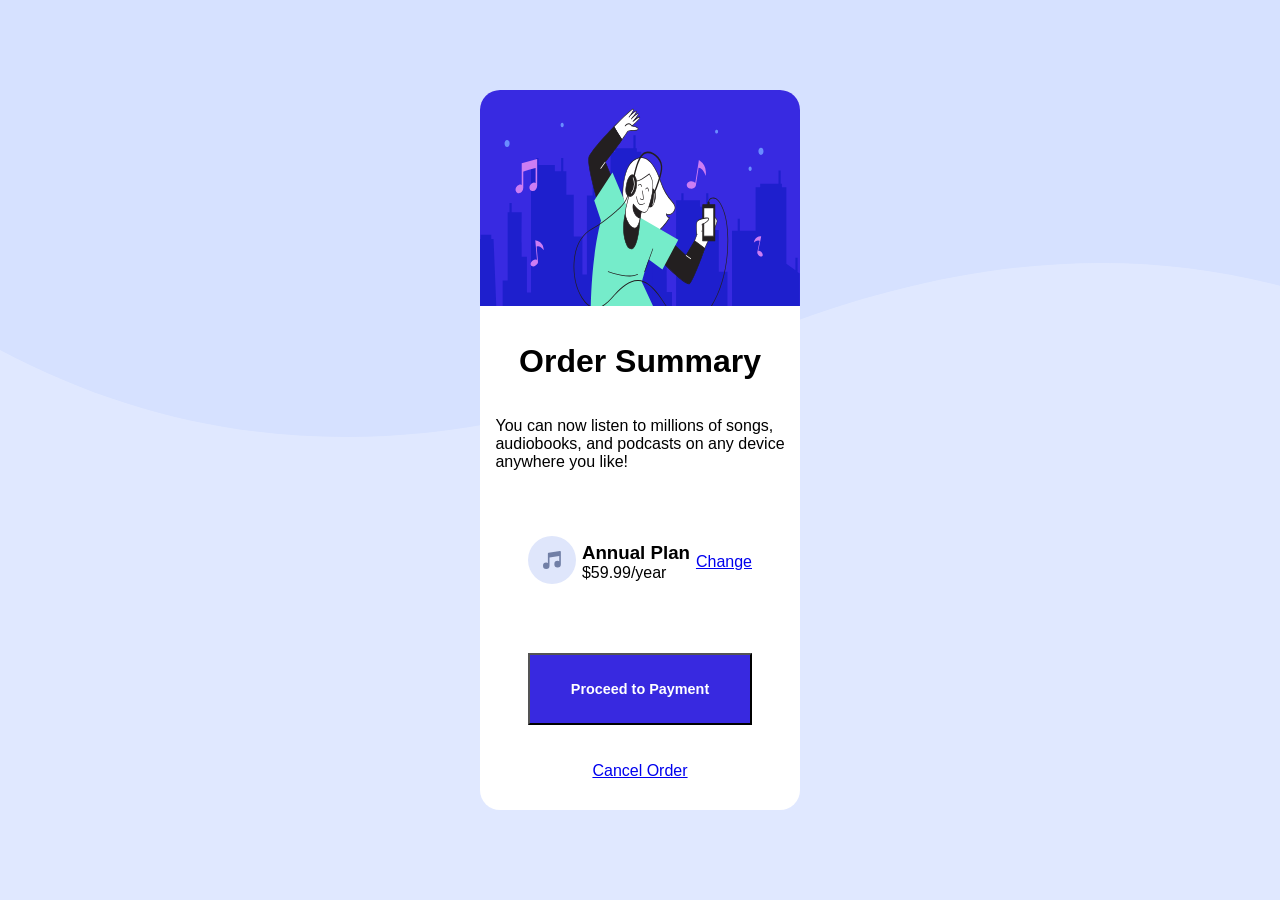
==== Desafio2/index.html @ 7039e978 "inicio do desafio 2" ====
<!DOCTYPE html>
<html lang="en">
<head>
    <meta charset="UTF-8">
    <meta name="viewport" content="width=device-width, initial-scale=1.0">
    <link rel="icon" href="img/icon.png" type="image/x-icon">
    <link rel="stylesheet" href="styles.css">
    <title>Desafio 2</title>
</head>
<body>
    <div class="container">
        <img class="ilustracao" src="img/ilustracao.svg" alt="ilustracao">
        <h1>Order Summary</h1>
        <p>You can now listen to millions of songs, <br>
        audiobooks, and podcasts on any device <br>
        anywhere you like!</p>
        <div class="plano">
            <span>
                <img src="img/icon-music.svg" alt="icone_musica">
            </span>
            <span>
                <h3>Annual Plan</h3>
                <p>$59.99/year</p>
            </span>
            <span>
                <a href="#">Change</a>
            </span>
        </div>
        <button class="botao1">Proceed to Payment</button>
        <a class="botao2" href="#">Cancel Order</a>
    </div>




</body>
</html>
---- Desafio2/styles.css ----
* {
    margin: 0;
    padding: 0;
    font-family: 'Red Hat Display', sans-serif;
}

body {
    background-image: url('img/background.svg');
    background-repeat: no-repeat;
    background-color: hsl(225, 100%, 94%);
    display: flex;
    justify-content: center;
    align-items: center;
    height: 100vh;
}

.container {
    width: 25%;
    height: 80%;
    background-color: white;
    border-radius: 20px;
    display: flex;
    flex-direction: column;
    justify-content: space-between;
    align-items: center;
}

.ilustracao {
    width: 100%;
    height: 30%;
    border-top-left-radius: 20px;
    border-top-right-radius: 20px;
}

.plano{
    width:70%;
    height: 15%;
    display: flex;
    justify-content: space-between;
    align-items: center;
}

.botao1 {
    width: 70%;
    height: 10%;
    font-size: 0.9rem;
    font-weight: bolder;
    color: white;
    background-color: hsl(245, 75%, 52%);
}

.botao2 {
    padding-bottom: 30px;
}
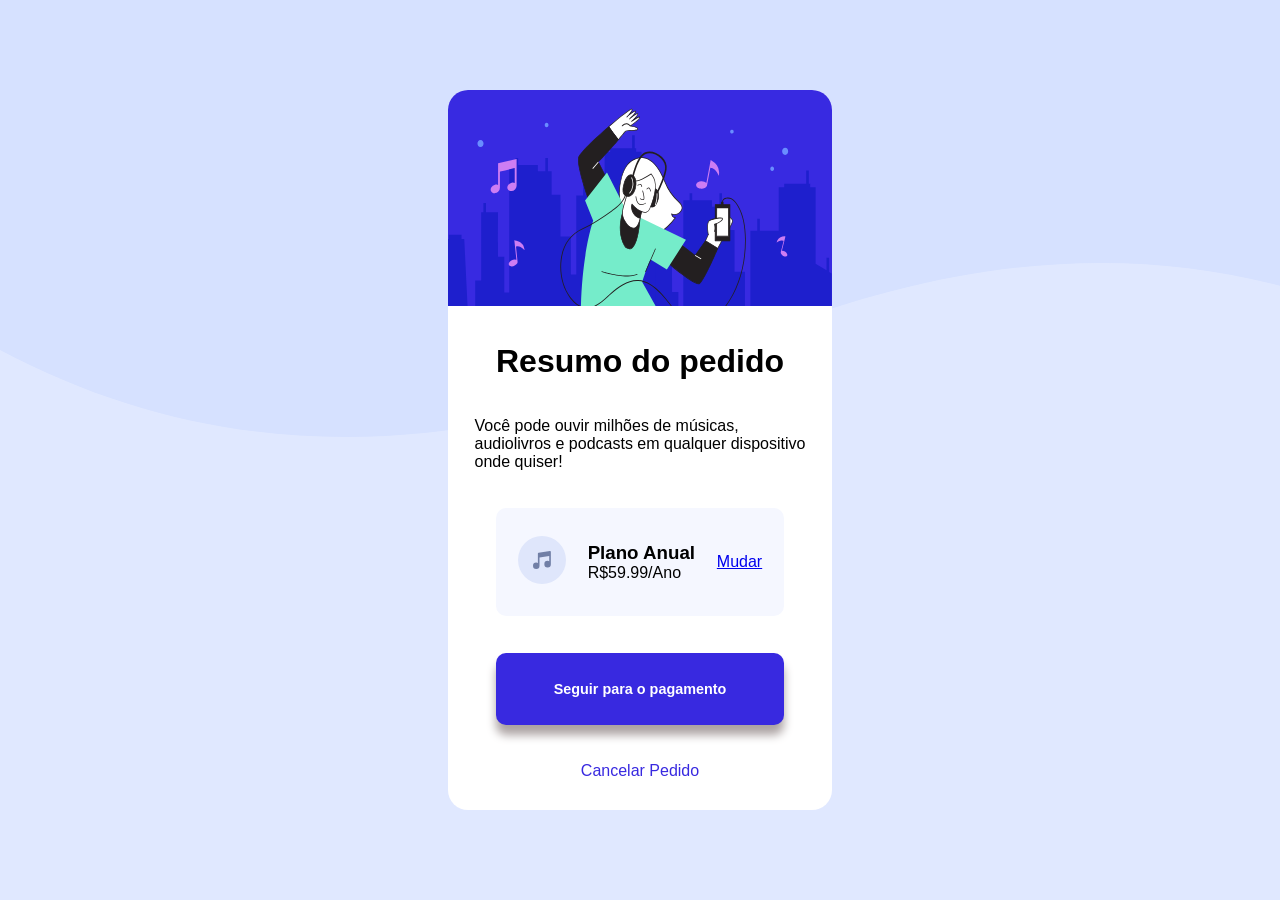
==== commit 9ffa03e9: "tradução e estilização final do desafio 2" ====
--- a/Desafio2/index.html
+++ b/Desafio2/index.html
@@ -10,28 +10,24 @@
 <body>
     <div class="container">
         <img class="ilustracao" src="img/ilustracao.svg" alt="ilustracao">
-        <h1>Order Summary</h1>
-        <p>You can now listen to millions of songs, <br>
-        audiobooks, and podcasts on any device <br>
-        anywhere you like!</p>
+        <h1>Resumo do pedido</h1>
+        <p>Você pode ouvir milhões de músicas, <br>
+        audiolivros e podcasts em qualquer dispositivo <br>
+        onde quiser!</p>
         <div class="plano">
-            <span>
+            <div>
                 <img src="img/icon-music.svg" alt="icone_musica">
-            </span>
-            <span>
-                <h3>Annual Plan</h3>
-                <p>$59.99/year</p>
-            </span>
-            <span>
-                <a href="#">Change</a>
-            </span>
+            </div>
+            <div>
+                <h3>Plano Anual</h3>
+                <p>R$59.99/Ano</p>
+            </div>
+            <div>
+                <a href="#">Mudar</a>
+            </div>
         </div>
-        <button class="botao1">Proceed to Payment</button>
-        <a class="botao2" href="#">Cancel Order</a>
+        <button class="botao1">Seguir para o pagamento</button>
+        <a class="botao2" href="#">Cancelar Pedido</a>
     </div>
-
-
-
-
 </body>
 </html>
--- a/Desafio2/styles.css
+++ b/Desafio2/styles.css
@@ -15,7 +15,7 @@
 }
 
 .container {
-    width: 25%;
+    width: 30%;
     height: 80%;
     background-color: white;
     border-radius: 20px;
@@ -33,22 +33,38 @@
 }
 
 .plano{
-    width:70%;
+    width:75%;
     height: 15%;
     display: flex;
-    justify-content: space-between;
+    justify-content: space-evenly;
     align-items: center;
+    background-color: hsl(225, 100%, 98%);
+    border-radius: 10px;
 }
 
 .botao1 {
-    width: 70%;
+    width: 75%;
     height: 10%;
     font-size: 0.9rem;
     font-weight: bolder;
     color: white;
     background-color: hsl(245, 75%, 52%);
+    border: none;
+    border-radius: 10px;
+    box-shadow: 0px 10px 10px rgb(172, 163, 163);
+}
+
+.botao1:hover {
+    background-color: hsl(245, 75%, 62%);
+    cursor: pointer;
 }
 
 .botao2 {
     padding-bottom: 30px;
+    color:hsl(245, 75%, 52%);
+    text-decoration: none;
+}
+
+.botao2:hover {
+    cursor: pointer;
 }
